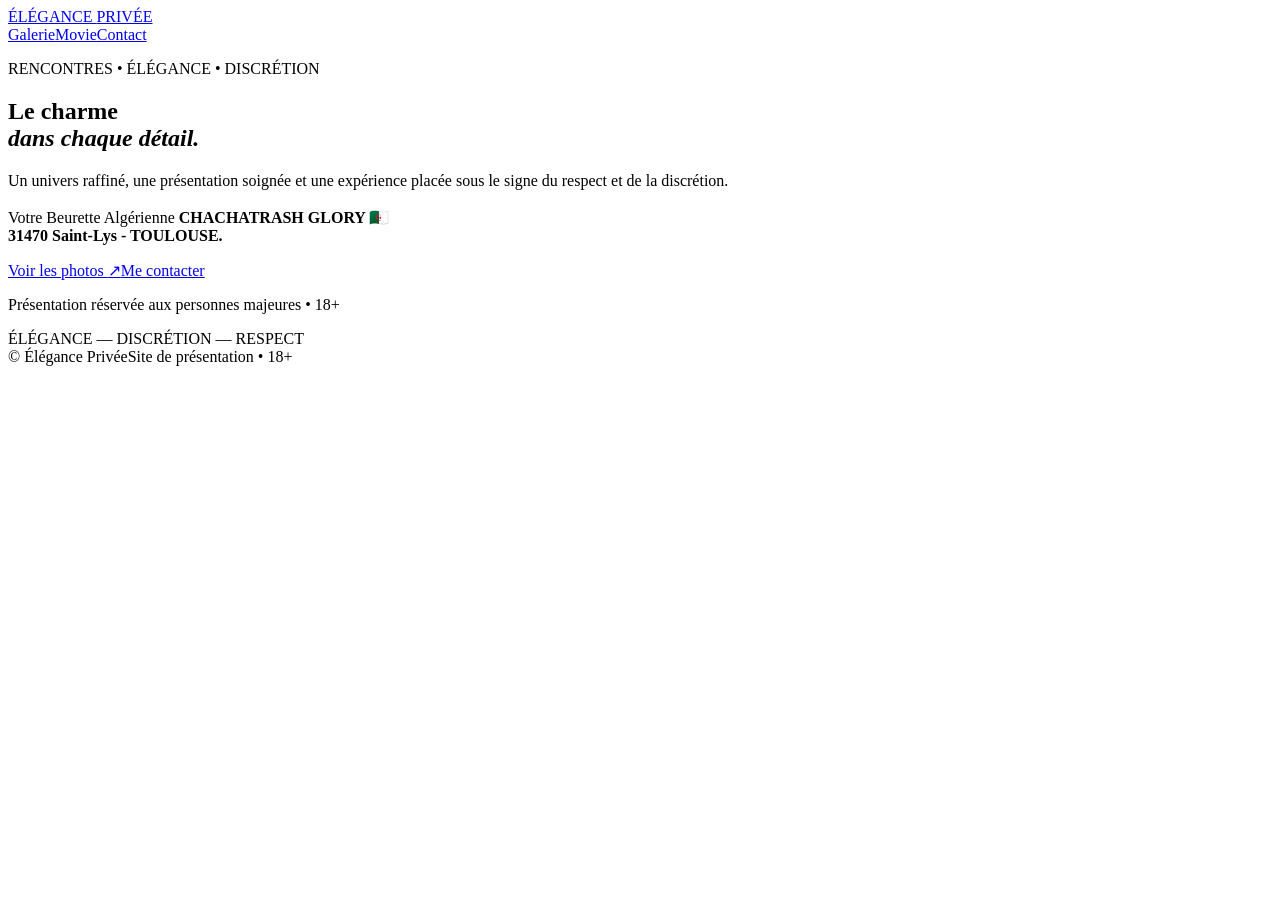
==== index.html @ 478d0448 "Add files via upload" ====
<!doctype html>
<html lang="fr">
<head>
  <meta charset="utf-8"><meta name="viewport" content="width=device-width,initial-scale=1">
  <meta name="theme-color" content="#090909">
  <title>Élégance Privée — Accueil</title>
  <link rel="stylesheet" href="assets/css/style.css">
</head>
<body class="home">
  <header class="topbar"><a class="brand" href="index.html">ÉLÉGANCE <span>PRIVÉE</span></a><nav><a href="galerie.html">Galerie</a><a href="movie.html">Movie</a><a href="contact.html">Contact</a></nav></header>
  <main class="hero">
    <div class="hero-photo" role="img" aria-label="Portrait glamour en robe noire"></div>
    <div class="hero-shade"></div>
    <section class="hero-content">
      <p class="eyebrow">RENCONTRES • ÉLÉGANCE • DISCRÉTION</p>
      <h1>Le charme<br><em>dans chaque détail.</em></h1>
      <p class="intro">Un univers raffiné, une présentation soignée et une expérience placée sous le signe du respect et de la discrétion.
      <br><br>
      Votre Beurette Algérienne <strong>CHACHATRASH GLORY 🇩🇿 <br>
      31470 Saint-Lys - TOULOUSE.</strong></p>
      <div class="actions"><a class="btn btn-gold" href="galerie.html">Voir les photos <span>↗</span></a><a class="btn btn-outline" href="contact.html">Me contacter</a></div>
      <p class="small-note">Présentation réservée aux personnes majeures • 18+</p>
    </section>
    <div class="vertical-note">ÉLÉGANCE — DISCRÉTION — RESPECT</div>
  </main>
  <footer class="site-footer"><span>© <span data-year></span> Élégance Privée</span><span>Site de présentation • 18+</span></footer>
  <script src="assets/js/script.js"></script>
</body></html>
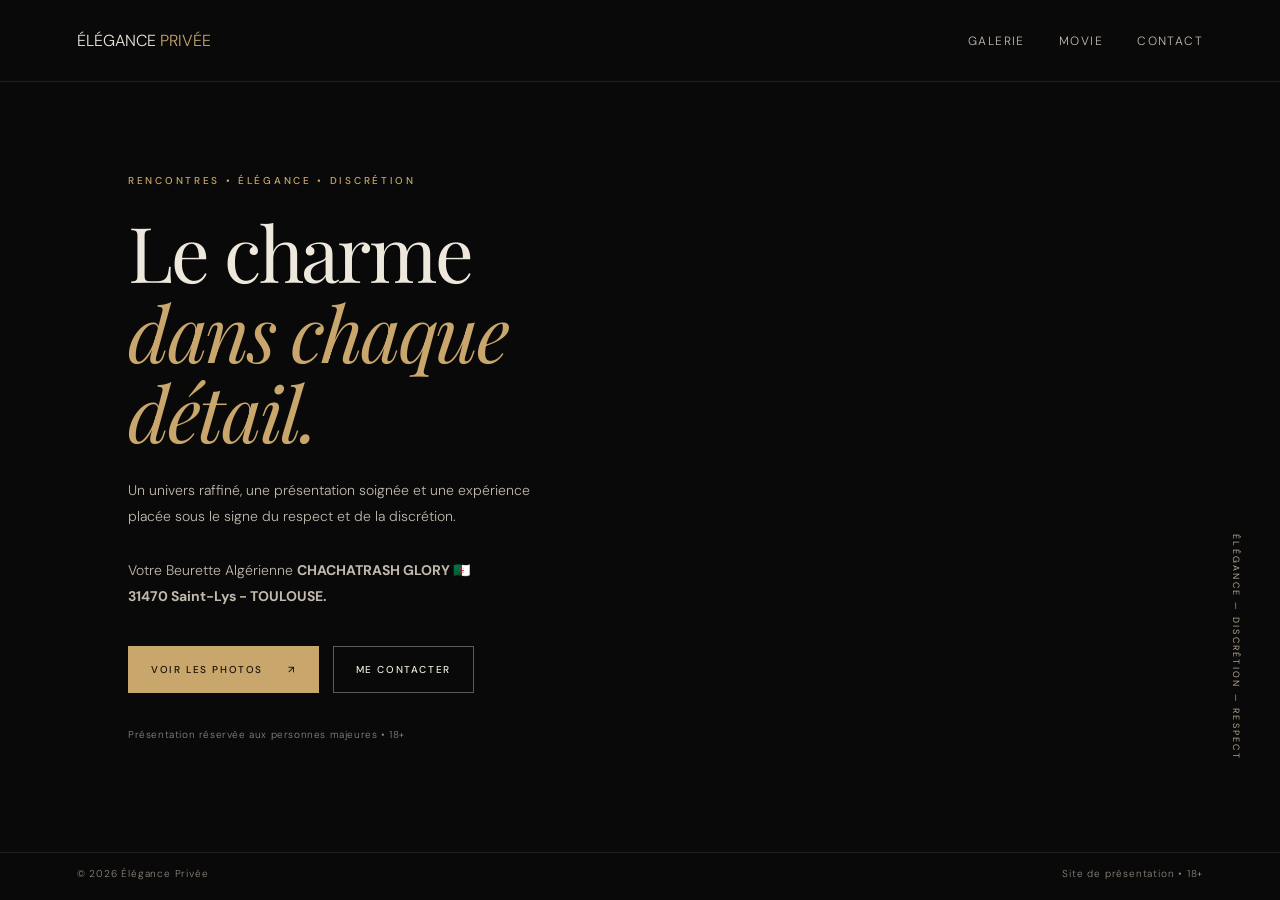
==== commit f3ed2367: "Add files via upload" ====
--- a/index.html
+++ b/index.html
@@ -4,7 +4,7 @@
   <meta charset="utf-8"><meta name="viewport" content="width=device-width,initial-scale=1">
   <meta name="theme-color" content="#090909">
   <title>Élégance Privée — Accueil</title>
-  <link rel="stylesheet" href="assets/css/style.css">
+  <link rel="stylesheet" href="style.css">
 </head>
 <body class="home">
   <header class="topbar"><a class="brand" href="index.html">ÉLÉGANCE <span>PRIVÉE</span></a><nav><a href="galerie.html">Galerie</a><a href="movie.html">Movie</a><a href="contact.html">Contact</a></nav></header>
@@ -24,5 +24,5 @@
     <div class="vertical-note">ÉLÉGANCE — DISCRÉTION — RESPECT</div>
   </main>
   <footer class="site-footer"><span>© <span data-year></span> Élégance Privée</span><span>Site de présentation • 18+</span></footer>
-  <script src="assets/js/script.js"></script>
+  <script src="script.js"></script>
 </body></html>
--- a/style.css
+++ b/style.css
@@ -0,0 +1,46 @@
+@import url('https://fonts.googleapis.com/css2?family=DM+Sans:wght@300;400;500;600&family=Playfair+Display:ital,wght@0,400;0,500;1,400;1,500&display=swap');
+:root{--bg:#090909;--panel:#12110f;--gold:#c9a66b;--cream:#eee7dc;--muted:#aaa197}
+*{box-sizing:border-box}html{scroll-behavior:smooth}body{margin:0;background:var(--bg);color:var(--cream);font-family:'DM Sans',sans-serif;font-weight:300;min-height:100vh}a{color:inherit;text-decoration:none}.topbar{height:82px;padding:0 6vw;display:flex;align-items:center;justify-content:space-between;position:relative;z-index:5;border-bottom:1px solid #ffffff18;
+                   background:#090909};
+                                                                                                                                                                                                      
+.brand{font-size:13px;letter-spacing:.22em;font-weight:600}.brand span{color:var(--gold)}nav{display:flex;gap:34px}nav a{font-size:12px;letter-spacing:.12em;color:#c7beb2;text-transform:uppercase}nav a:hover,nav a.active{color:var(--gold)}.hero{min-height:calc(100vh - 130px);position:relative;display:flex;align-items:center;overflow:hidden}.hero-photo{position:absolute;inset:0 0 0 37%;background-image:url('https://6ae8877f87027fb6113b0fd0.imgix.net/image200/1000026003.jpg');
+                                                                                                                                                                                                                                                                                                                                                                                                                                                                                                                                                                                                                                                                                                                             background-size:cover;background-position:center 35%;filter:saturate(.65)}.hero-shade{position:absolute;inset:0;background:linear-gradient(90deg,#090909 0%,#090909 33%,#090909d9 47%,#09090930 100%),linear-gradient(0deg,#0909098c,transparent 45%)}.hero-content{position:relative;z-index:1;width:min(610px,58%);padding:7vh 0 8vh 10vw}.eyebrow{font-size:10px;letter-spacing:.27em;color:var(--gold);font-weight:500;margin:0 0 25px}.hero h1,.page-heading h1,.contact-copy h1{font:400 clamp(48px,6vw,82px)/1.04 'Playfair Display',serif;margin:0 0 25px;letter-spacing:-.03em}.hero h1 em,.page-heading h1 em,.contact-copy h1 em{color:var(--gold);font-weight:400}.intro{color:#c2b9ae;font-size:14px;line-height:1.9;max-width:430px}.actions{display:flex;gap:14px;flex-wrap:wrap;margin-top:36px}.btn{display:inline-flex;align-items:center;justify-content:center;gap:25px;padding:16px 22px;font:500 10px 'DM Sans',sans-serif;letter-spacing:.16em;text-transform:uppercase;border:1px solid var(--gold);cursor:pointer;transition:.25s}.btn-gold{background:var(--gold);color:#15110b}.btn-gold:hover{background:#e0c18c}.btn-outline{color:var(--cream);border-color:#ffffff55}.btn-outline:hover{border-color:var(--gold);color:var(--gold)}.small-note{font-size:10px;color:#8d857b;margin-top:35px;letter-spacing:.06em}.vertical-note{position:absolute;right:3vw;bottom:12%;writing-mode:vertical-rl;font-size:9px;letter-spacing:.25em;color:#d6c6aa}.site-footer{min-height:48px;padding:14px 6vw;display:flex;justify-content:space-between;gap:15px;color:#8f877d;font-size:10px;letter-spacing:.08em;border-top:1px solid #ffffff18}.page-wrap{max-width:1180px;margin:auto;padding:90px 7vw}.page-heading{margin-bottom:48px}.page-heading h1{font-size:clamp(48px,7vw,76px)}.gallery{display:grid;grid-template-columns:1.1fr .9fr .9fr;gap:16px}.gallery-item{height:440px;border:0;padding:0;position:relative;cursor:zoom-in;background-size:cover;background-position:center;filter:saturate(.7);transition:.3s}.gallery-item:hover{filter:saturate(1);transform:translateY(-4px)}.gallery-item span{position:absolute;bottom:18px;left:18px;color:#fff;font-size:11px;letter-spacing:.2em}
+.g1{background-image:url('https://6ae8877f87027fb6113b0fd0.imgix.net/sandbox/1000026010.png')}
+.g2{background-image:url('https://6ae8877f87027fb6113b0fd0.imgix.net/sandbox/1000026014.jpg')}
+.g3{background-image:url('https://6ae8877f87027fb6113b0fd0.imgix.net/sandbox/1000026050.jpg')}
+.g4{background-image:url('https://6ae8877f87027fb6113b0fd0.imgix.net/sandbox/1000026047.jpg')}
+.g5{background-image:url('https://6ae8877f87027fb6113b0fd0.imgix.net/sandbox/1000026020.jpg')}
+.g6{background-image:url('https://6ae8877f87027fb6113b0fd0.imgix.net/sandbox/1000026042.jpg')}
+.g7{background-image:url('https://6ae8877f87027fb6113b0fd0.imgix.net/sandbox/1000026029.png')}
+.g8{background-image:url('https://6ae8877f87027fb6113b0fd0.imgix.net/sandbox/1000026024.jpg')}
+.g9{background-image:url('https://6ae8877f87027fb6113b0fd0.imgix.net/sandbox/1000026018.jpg')}
+.g10{background-image:url('https://6ae8877f87027fb6113b0fd0.imgix.net/sandbox/1000026012.jpg')}
+.g11{background-image:url('https://6ae8877f87027fb6113b0fd0.imgix.net/image200/1000026003.jpg')}
+
+.g100{background-image:url('https://6ae8877f87027fb6113b0fd0.imgix.net/sandbox/1000026129.jpg')}
+.g101{background-image:url('https://6ae8877f87027fb6113b0fd0.imgix.net/sandbox/1000026200.jpg')}
+.g102{background-image:url('https://6ae8877f87027fb6113b0fd0.imgix.net/sandbox/1000026203.jpg')}
+.g103{background-image:url('https://6ae8877f87027fb6113b0fd0.imgix.net/sandbox/1000026217.jpg')}
+.g104{background-image:url('https://6ae8877f87027fb6113b0fd0.imgix.net/sandbox/1000026234.jpg')}
+.g105{background-image:url('https://6ae8877f87027fb6113b0fd0.imgix.net/sandbox/1000026240.jpg')}
+.g106{background-image:url('https://6ae8877f87027fb6113b0fd0.imgix.net/sandbox/1000026197.jpg')}
+.g107{background-image:url('https://6ae8877f87027fb6113b0fd0.imgix.net/sandbox/1000026243.jpg')}
+.g108{background-image:url('https://6ae8877f87027fb6113b0fd0.imgix.net/sandbox/1000026245.jpg')}
+.g109{background-image:url('https://6ae8877f87027fb6113b0fd0.imgix.net/sandbox/1000026246.jpg')}
+
+
+
+
+
+
+
+
+
+
+
+
+
+
+
+center-action{text-align:center;margin:45px 0 5px}.lightbox{display:none;position:fixed;inset:0;background:#000e;z-index:20;align-items:center;justify-content:center;padding:5vh 5vw}.lightbox.open{display:flex}.lightbox img{max-width:min(90vw,900px);max-height:88vh;object-fit:contain}.lightbox-close{position:absolute;right:28px;top:18px;background:none;border:0;color:white;font-size:42px;cursor:pointer}.contact-layout{max-width:1120px;margin:auto;padding:100px 7vw;display:grid;grid-template-columns:1fr 1fr;gap:9vw}.contact-copy h1{font-size:clamp(48px,6vw,72px)}.contact-lines{margin-top:45px}.contact-lines p{border-top:1px solid #ffffff25;padding:17px 0;display:flex;justify-content:space-between;gap:15px;font-size:13px}.contact-lines span{font-size:9px;letter-spacing:.18em;color:var(--gold)}.contact-form{background:var(--panel);padding:36px;display:flex;flex-direction:column;gap:12px;border:1px solid #ffffff18}.contact-form label{font-size:10px;letter-spacing:.13em;text-transform:uppercase;color:#c7bcae;margin-top:8px}.contact-form input,.contact-form textarea{width:100%;background:#090909;border:1px solid #ffffff25;padding:14px;color:var(--cream);font:300 14px 'DM Sans',sans-serif;outline:none}.contact-form input:focus,.contact-form textarea:focus{border-color:var(--gold)}.contact-form textarea{resize:vertical}.contact-form button{margin-top:12px}.form-note{font-size:10px;color:#948b80;line-height:1.6}
+@media(max-width:760px){.topbar{height:70px;padding:0 6vw}.brand{font-size:11px}nav{gap:16px}nav a{font-size:9px}.hero{min-height:calc(100svh - 118px);align-items:flex-end}.hero-photo{inset:0;background-position:center 25%}.hero-shade{background:linear-gradient(0deg,#090909 0%,#090909e8 30%,#09090950 75%,#09090920 100%)}.hero-content{width:100%;padding:0 7vw 9vh}.hero h1{font-size:54px}.intro{font-size:13px}.vertical-note{display:none}.actions{gap:10px}.btn{padding:15px 16px;font-size:9px}.page-wrap{padding:65px 6vw}.gallery{grid-template-columns:1fr 1fr;gap:10px}.gallery-item{height:280px}.gallery-item:first-child{grid-column:span 2;height:390px}.contact-layout{padding:65px 6vw;grid-template-columns:1fr;gap:35px}.contact-form{padding:25px}.site-footer{font-size:9px}}
